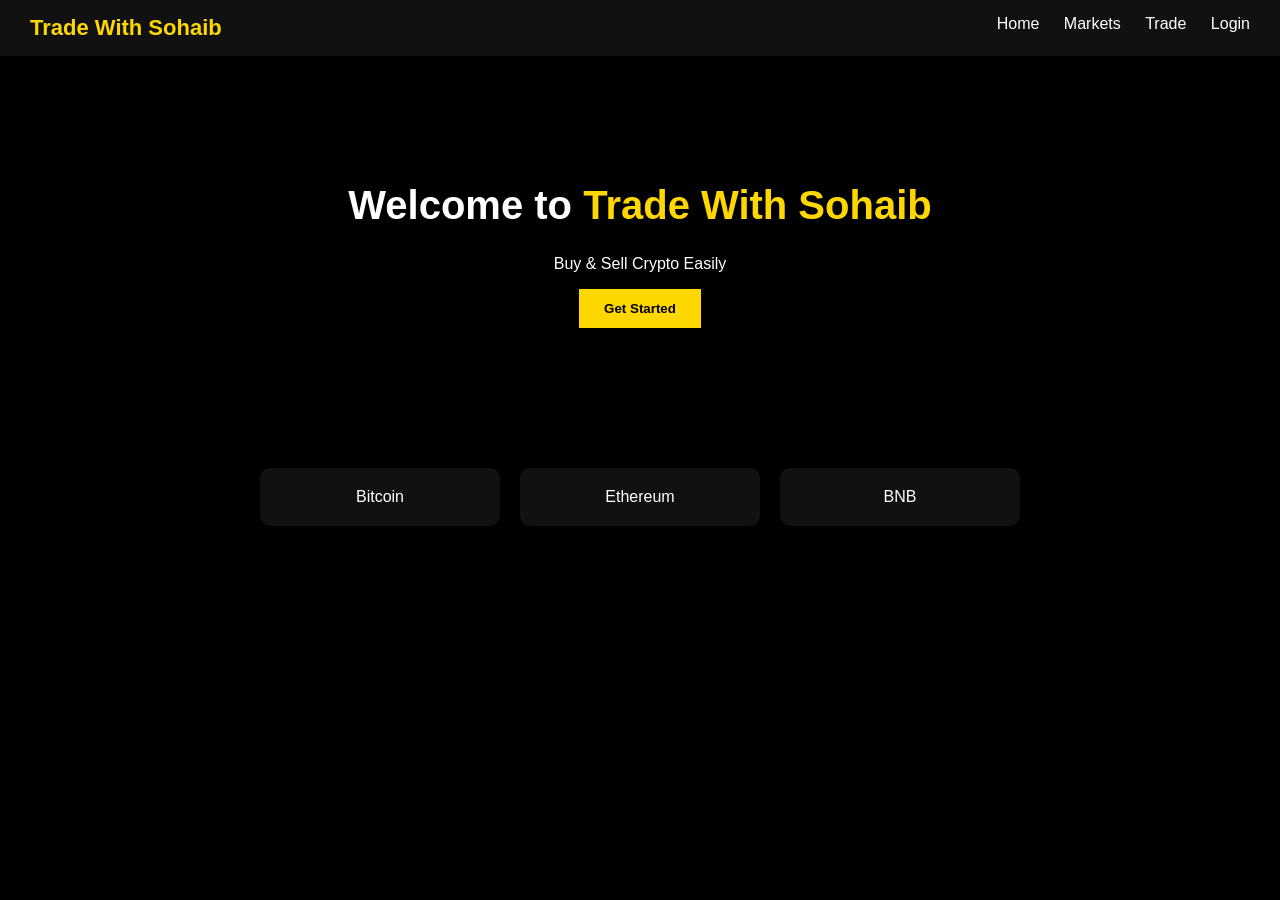
==== index.html @ 0150579c "index.html" ====
<!DOCTYPE html>
<html lang="en">
<head>
<meta charset="UTF-8">
<meta name="viewport" content="width=device-width, initial-scale=1.0">
<title>Trade With Sohaib</title>

<style>
body {
    margin: 0;
    font-family: Arial;
    background: black;
    color: white;
}

/* Navbar */
.navbar {
    display: flex;
    justify-content: space-between;
    padding: 15px 30px;
    background: #111;
}

.logo {
    color: gold;
    font-size: 22px;
    font-weight: bold;
}

.nav-links a {
    color: white;
    margin-left: 20px;
    text-decoration: none;
}

.nav-links a:hover {
    color: gold;
}

/* Hero Section */
.hero {
    text-align: center;
    padding: 100px 20px;
}

.hero h1 {
    font-size: 40px;
}

.hero span {
    color: gold;
}

.hero button {
    background: gold;
    border: none;
    padding: 12px 25px;
    cursor: pointer;
    font-weight: bold;
}

/* Cards */
.cards {
    display: flex;
    justify-content: center;
    gap: 20px;
    padding: 40px;
}

.card {
    background: #111;
    padding: 20px;
    width: 200px;
    text-align: center;
    border-radius: 10px;
    cursor: pointer;
    transition: 0.3s;
}

.card:hover {
    transform: scale(1.1);
    background: gold;
    color: black;
}

/* Popup */
.popup {
    display: none;
    position: fixed;
    background: rgba(0,0,0,0.8);
    top: 0;
    left: 0;
    width: 100%;
    height: 100%;
}

.popup-content {
    background: #111;
    padding: 30px;
    margin: 100px auto;
    width: 300px;
    text-align: center;
    border-radius: 10px;
}

.close {
    float: right;
    cursor: pointer;
    color: gold;
}
</style>
</head>

<body>

<!-- Navbar -->
<div class="navbar">
    <div class="logo">Trade With Sohaib</div>
    <div class="nav-links">
        <a href="#">Home</a>
        <a href="#">Markets</a>
        <a href="#">Trade</a>
        <a href="#">Login</a>
    </div>
</div>

<!-- Hero -->
<div class="hero">
    <h1>Welcome to <span>Trade With Sohaib</span></h1>
    <p>Buy & Sell Crypto Easily</p>
    <button onclick="showPopup()">Get Started</button>
</div>

<!-- Cards -->
<div class="cards">
    <div class="card" onclick="showPopup()">Bitcoin</div>
    <div class="card" onclick="showPopup()">Ethereum</div>
    <div class="card" onclick="showPopup()">BNB</div>
</div>

<!-- Popup -->
<div class="popup" id="popup">
    <div class="popup-content">
        <span class="close" onclick="closePopup()">X</span>
        <h2>Coming Soon</h2>
        <p>Trading feature abhi ready nahi hai</p>
    </div>
</div>

<script>
function showPopup() {
    document.getElementById("popup").style.display = "block";
}

function closePopup() {
    document.getElementById("popup").style.display = "none";
}
</script>

</body>
    </html>
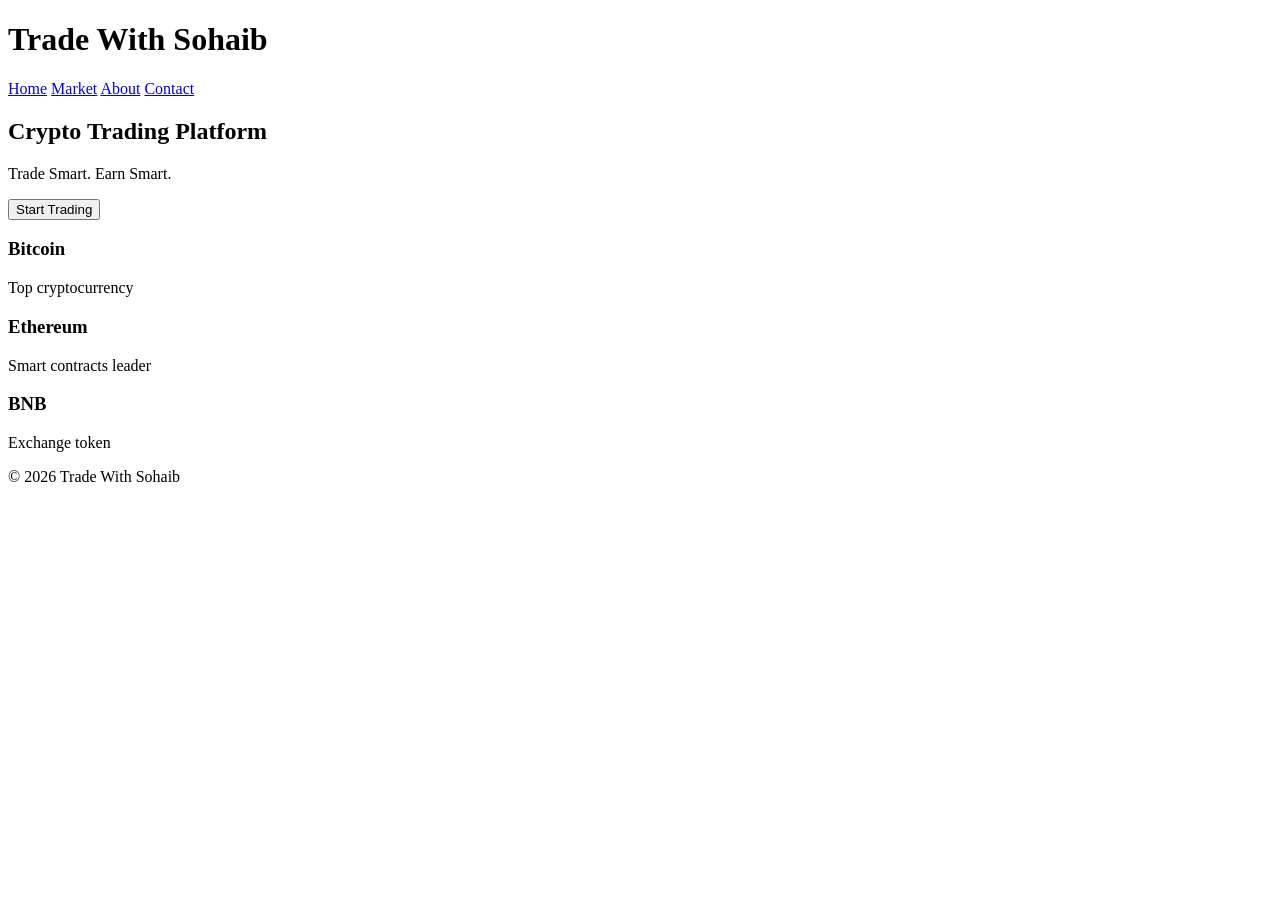
==== commit 5fa8508c: "index.html" ====
--- a/index.html
+++ b/index.html
@@ -1,161 +1,49 @@
 <!DOCTYPE html>
 <html lang="en">
 <head>
-<meta charset="UTF-8">
-<meta name="viewport" content="width=device-width, initial-scale=1.0">
-<title>Trade With Sohaib</title>
-
-<style>
-body {
-    margin: 0;
-    font-family: Arial;
-    background: black;
-    color: white;
-}
-
-/* Navbar */
-.navbar {
-    display: flex;
-    justify-content: space-between;
-    padding: 15px 30px;
-    background: #111;
-}
-
-.logo {
-    color: gold;
-    font-size: 22px;
-    font-weight: bold;
-}
-
-.nav-links a {
-    color: white;
-    margin-left: 20px;
-    text-decoration: none;
-}
-
-.nav-links a:hover {
-    color: gold;
-}
-
-/* Hero Section */
-.hero {
-    text-align: center;
-    padding: 100px 20px;
-}
-
-.hero h1 {
-    font-size: 40px;
-}
-
-.hero span {
-    color: gold;
-}
-
-.hero button {
-    background: gold;
-    border: none;
-    padding: 12px 25px;
-    cursor: pointer;
-    font-weight: bold;
-}
-
-/* Cards */
-.cards {
-    display: flex;
-    justify-content: center;
-    gap: 20px;
-    padding: 40px;
-}
-
-.card {
-    background: #111;
-    padding: 20px;
-    width: 200px;
-    text-align: center;
-    border-radius: 10px;
-    cursor: pointer;
-    transition: 0.3s;
-}
-
-.card:hover {
-    transform: scale(1.1);
-    background: gold;
-    color: black;
-}
-
-/* Popup */
-.popup {
-    display: none;
-    position: fixed;
-    background: rgba(0,0,0,0.8);
-    top: 0;
-    left: 0;
-    width: 100%;
-    height: 100%;
-}
-
-.popup-content {
-    background: #111;
-    padding: 30px;
-    margin: 100px auto;
-    width: 300px;
-    text-align: center;
-    border-radius: 10px;
-}
-
-.close {
-    float: right;
-    cursor: pointer;
-    color: gold;
-}
-</style>
+    <meta charset="UTF-8">
+    <title>Trade With Sohaib</title>
+    <link rel="stylesheet" href="style.css">
 </head>
-
 <body>
 
-<!-- Navbar -->
-<div class="navbar">
-    <div class="logo">Trade With Sohaib</div>
-    <div class="nav-links">
+<header>
+    <h1>Trade With Sohaib</h1>
+    <nav>
         <a href="#">Home</a>
-        <a href="#">Markets</a>
-        <a href="#">Trade</a>
-        <a href="#">Login</a>
+        <a href="#">Market</a>
+        <a href="#">About</a>
+        <a href="#">Contact</a>
+    </nav>
+</header>
+
+<section class="hero">
+    <h2>Crypto Trading Platform</h2>
+    <p>Trade Smart. Earn Smart.</p>
+    <button onclick="startTrading()">Start Trading</button>
+</section>
+
+<section class="cards">
+    <div class="card" onclick="cardClick('Bitcoin')">
+        <h3>Bitcoin</h3>
+        <p>Top cryptocurrency</p>
     </div>
-</div>
 
-<!-- Hero -->
-<div class="hero">
-    <h1>Welcome to <span>Trade With Sohaib</span></h1>
-    <p>Buy & Sell Crypto Easily</p>
-    <button onclick="showPopup()">Get Started</button>
-</div>
+    <div class="card" onclick="cardClick('Ethereum')">
+        <h3>Ethereum</h3>
+        <p>Smart contracts leader</p>
+    </div>
 
-<!-- Cards -->
-<div class="cards">
-    <div class="card" onclick="showPopup()">Bitcoin</div>
-    <div class="card" onclick="showPopup()">Ethereum</div>
-    <div class="card" onclick="showPopup()">BNB</div>
-</div>
+    <div class="card" onclick="cardClick('BNB')">
+        <h3>BNB</h3>
+        <p>Exchange token</p>
+    </div>
+</section>
 
-<!-- Popup -->
-<div class="popup" id="popup">
-    <div class="popup-content">
-        <span class="close" onclick="closePopup()">X</span>
-        <h2>Coming Soon</h2>
-        <p>Trading feature abhi ready nahi hai</p>
-    </div>
-</div>
+<footer>
+    <p>© 2026 Trade With Sohaib</p>
+</footer>
 
-<script>
-function showPopup() {
-    document.getElementById("popup").style.display = "block";
-}
-
-function closePopup() {
-    document.getElementById("popup").style.display = "none";
-}
-</script>
-
+<script src="script.js"></script>
 </body>
-    </html>
+                   </html>
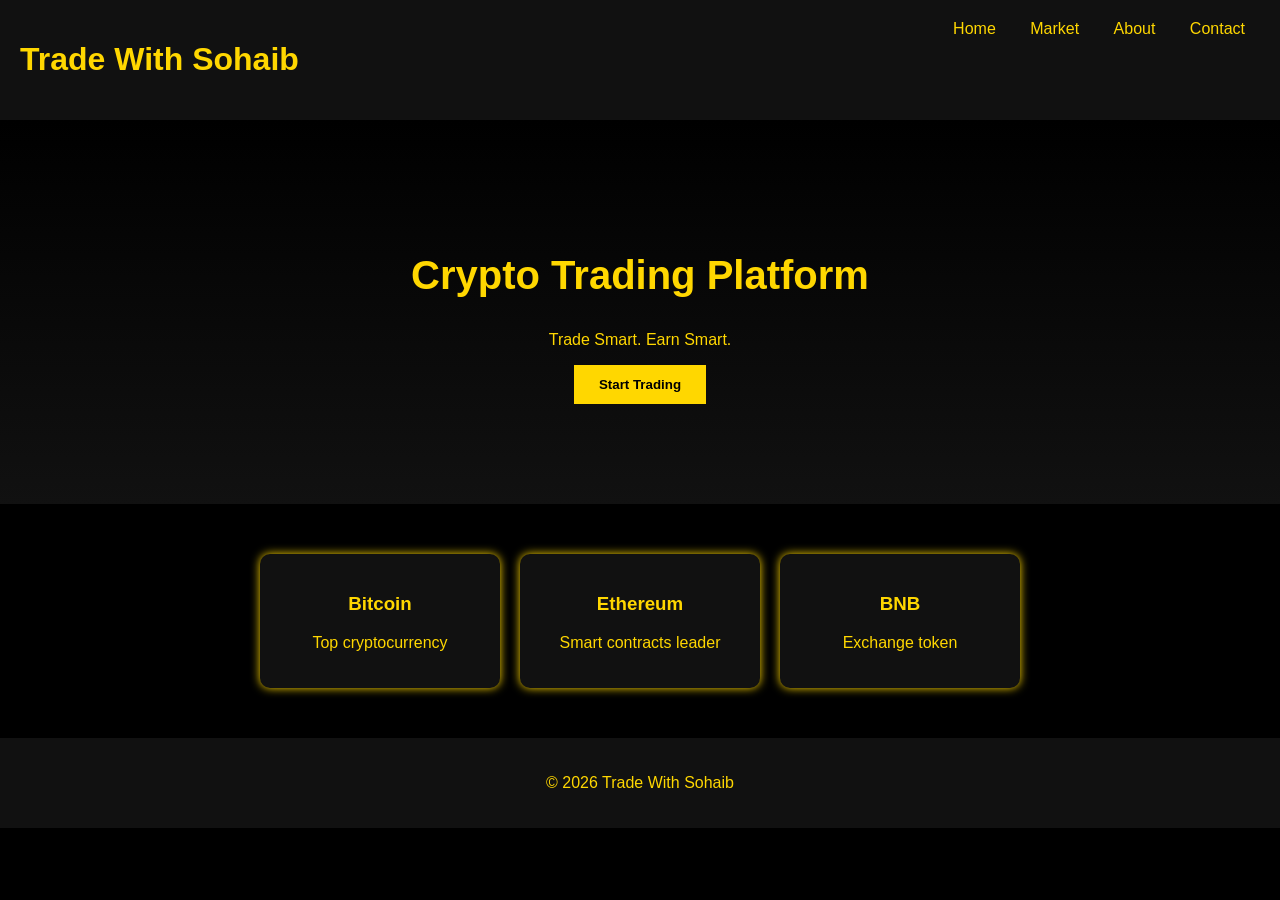
==== commit 641439c0: "Add viewport meta tag to index.html" ====
--- a/index.html
+++ b/index.html
@@ -1,4 +1,5 @@
-<!DOCTYPE html>
+<!DOCTYPE html> <meta name="viewport" content="width=device-width, initial-scale=1.0">
+
 <html lang="en">
 <head>
     <meta charset="UTF-8">
--- a/style.css
+++ b/style.css
@@ -0,0 +1,80 @@
+body {
+    margin: 0;
+    font-family: Arial;
+    background: black;
+    color: gold;
+}
+
+/* HEADER */
+header {
+    display: flex;
+    justify-content: space-between;
+    padding: 20px;
+    background: #111;
+    box-shadow: 0 0 10px gold;
+}
+
+nav a {
+    margin: 0 15px;
+    color: gold;
+    text-decoration: none;
+    transition: 0.3s;
+}
+
+nav a:hover {
+    color: orange;
+}
+
+/* HERO SECTION */
+.hero {
+    text-align: center;
+    padding: 100px 20px;
+    background: linear-gradient(black, #111);
+}
+
+.hero h2 {
+    font-size: 40px;
+}
+
+button {
+    padding: 12px 25px;
+    background: gold;
+    border: none;
+    cursor: pointer;
+    font-weight: bold;
+    transition: 0.3s;
+}
+
+button:hover {
+    background: orange;
+}
+
+/* CARDS */
+.cards {
+    display: flex;
+    justify-content: center;
+    gap: 20px;
+    padding: 50px;
+}
+
+.card {
+    background: #111;
+    padding: 20px;
+    width: 200px;
+    text-align: center;
+    border-radius: 10px;
+    box-shadow: 0 0 10px gold;
+    cursor: pointer;
+    transition: 0.3s;
+}
+
+.card:hover {
+    transform: scale(1.1);
+}
+
+/* FOOTER */
+footer {
+    text-align: center;
+    padding: 20px;
+    background: #111;
+  }
